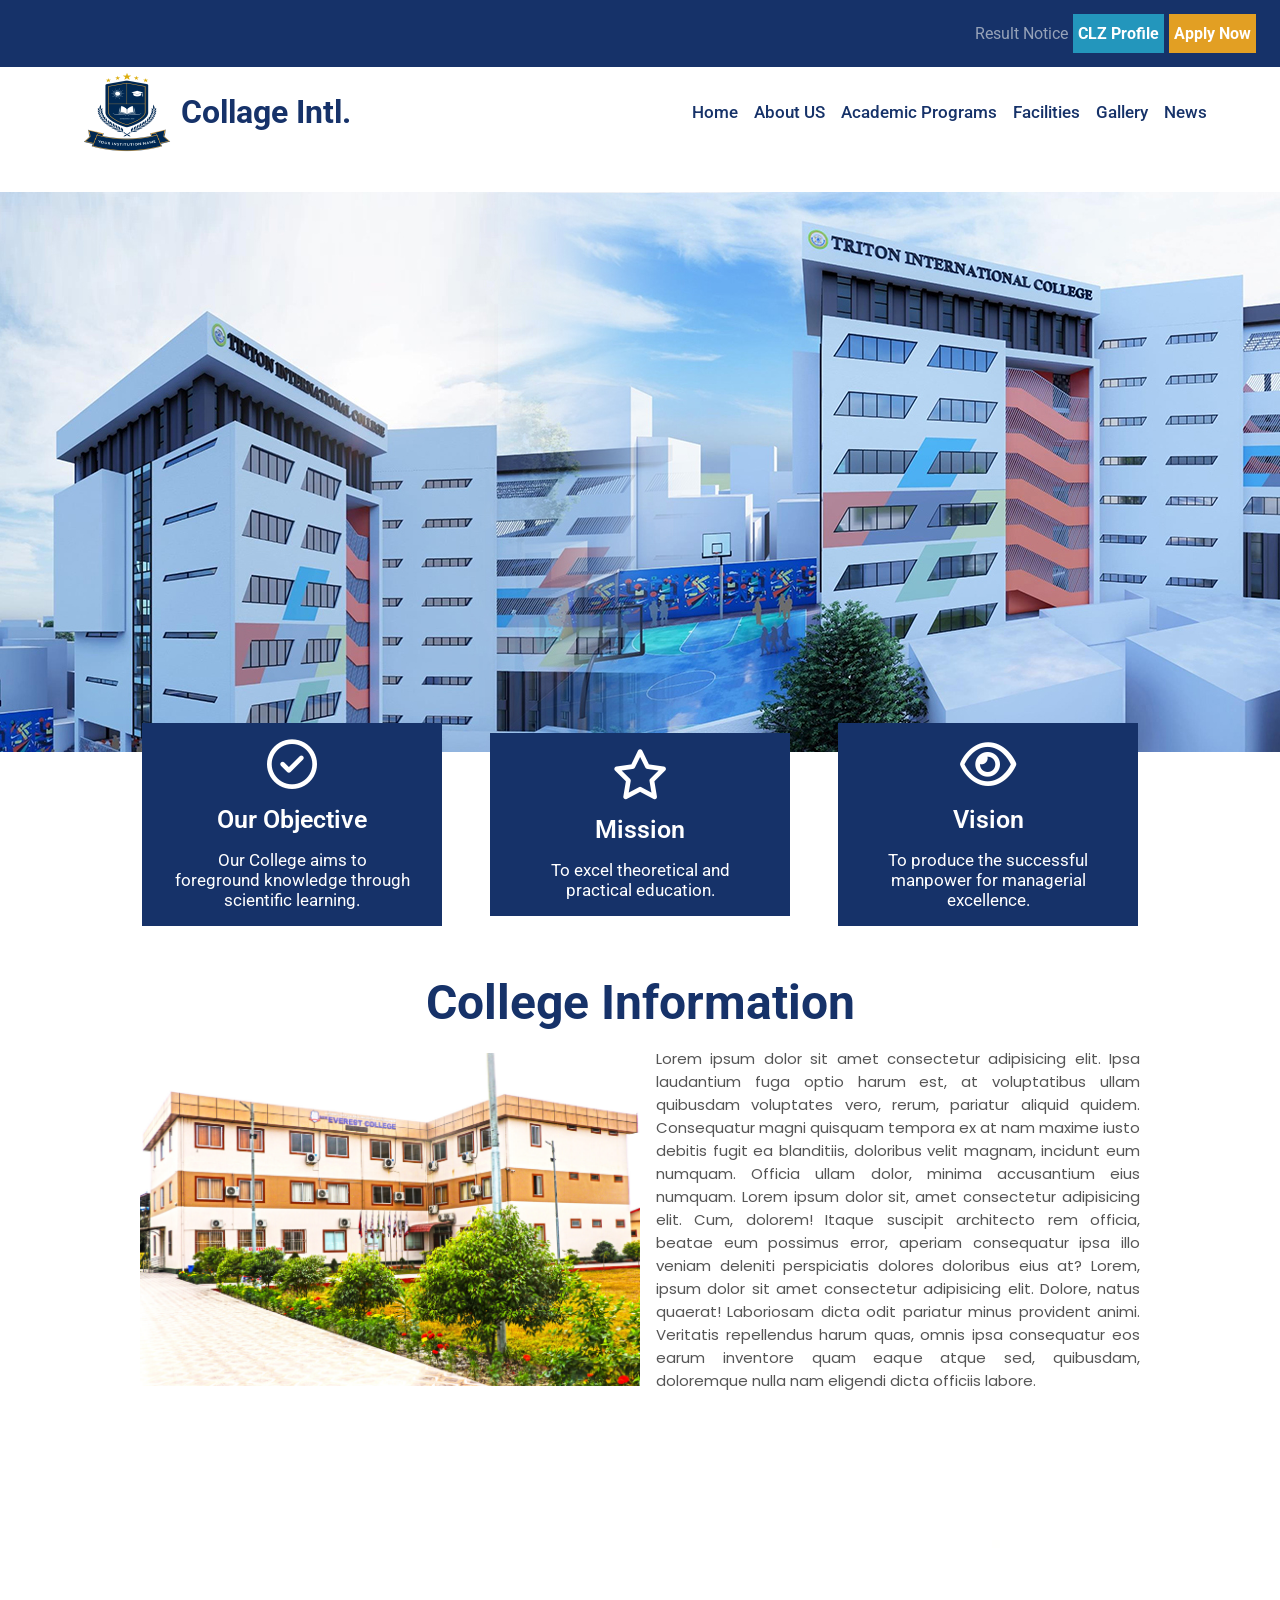
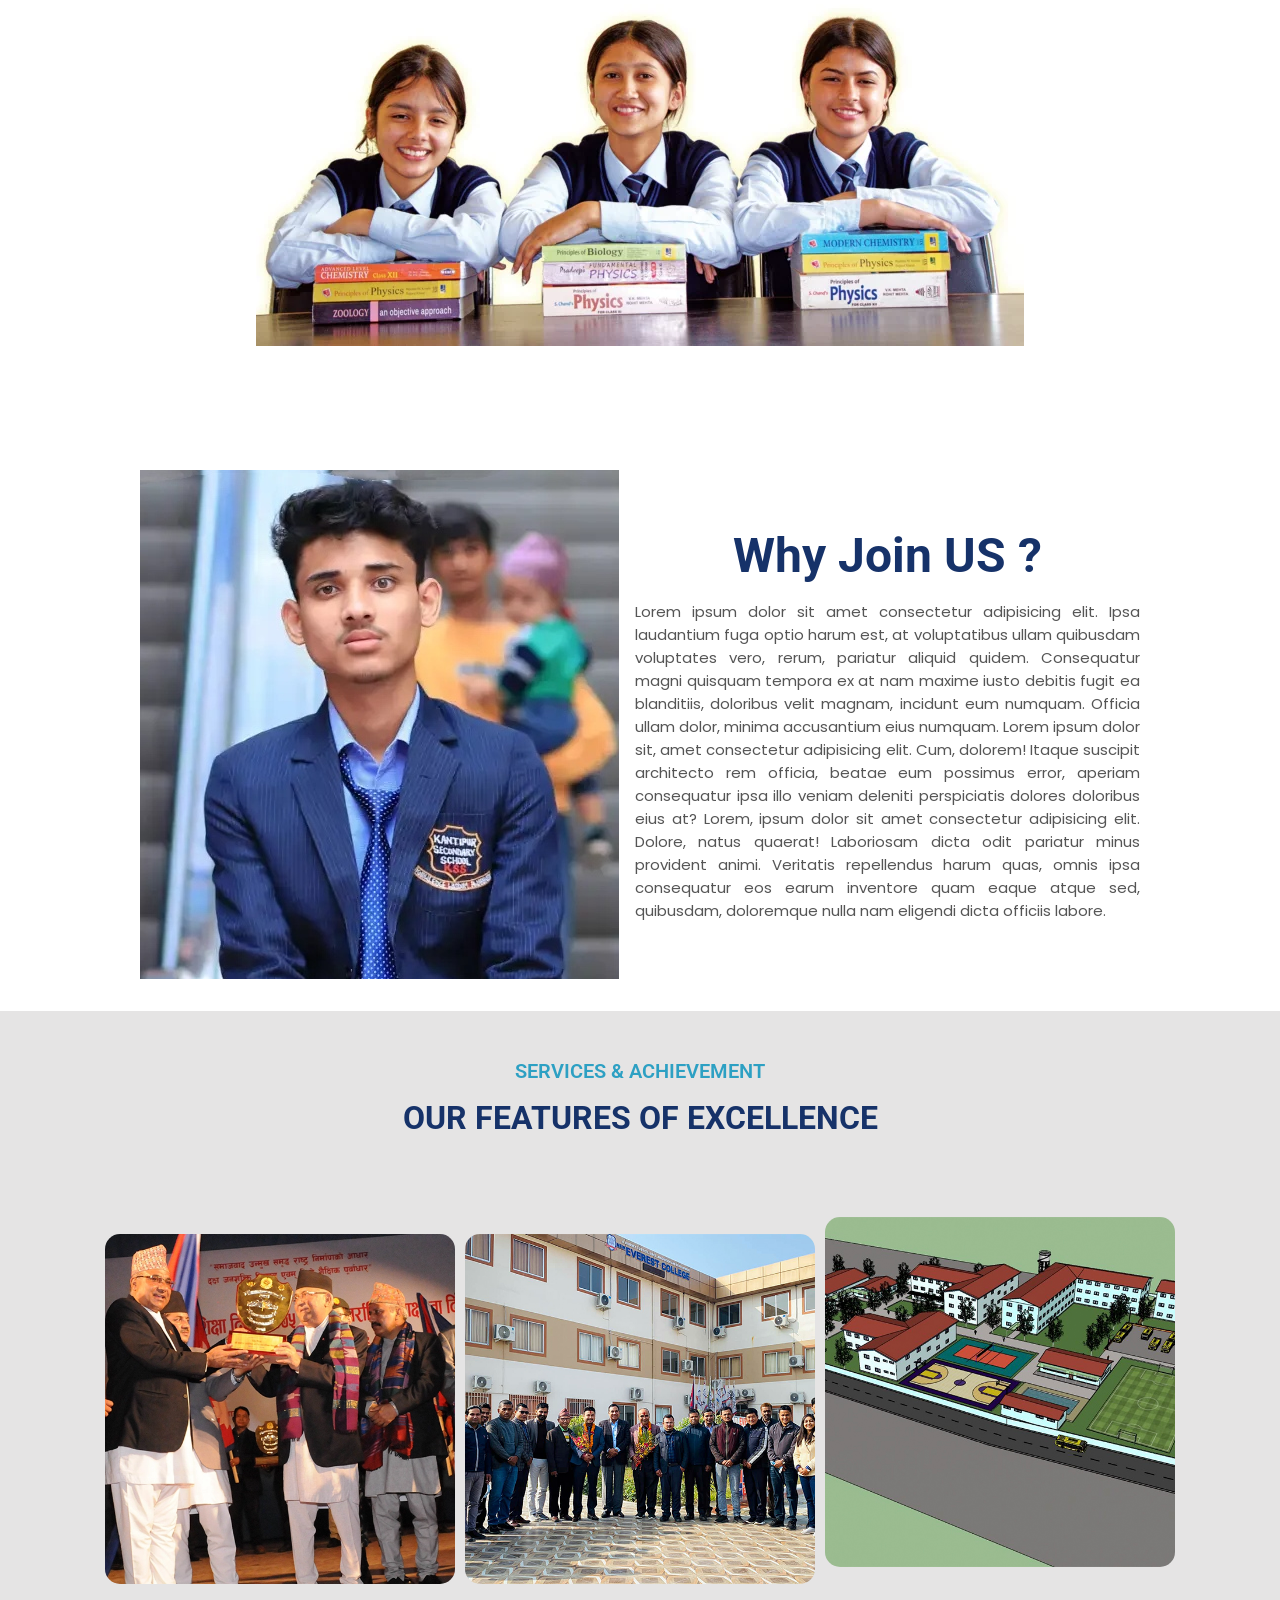
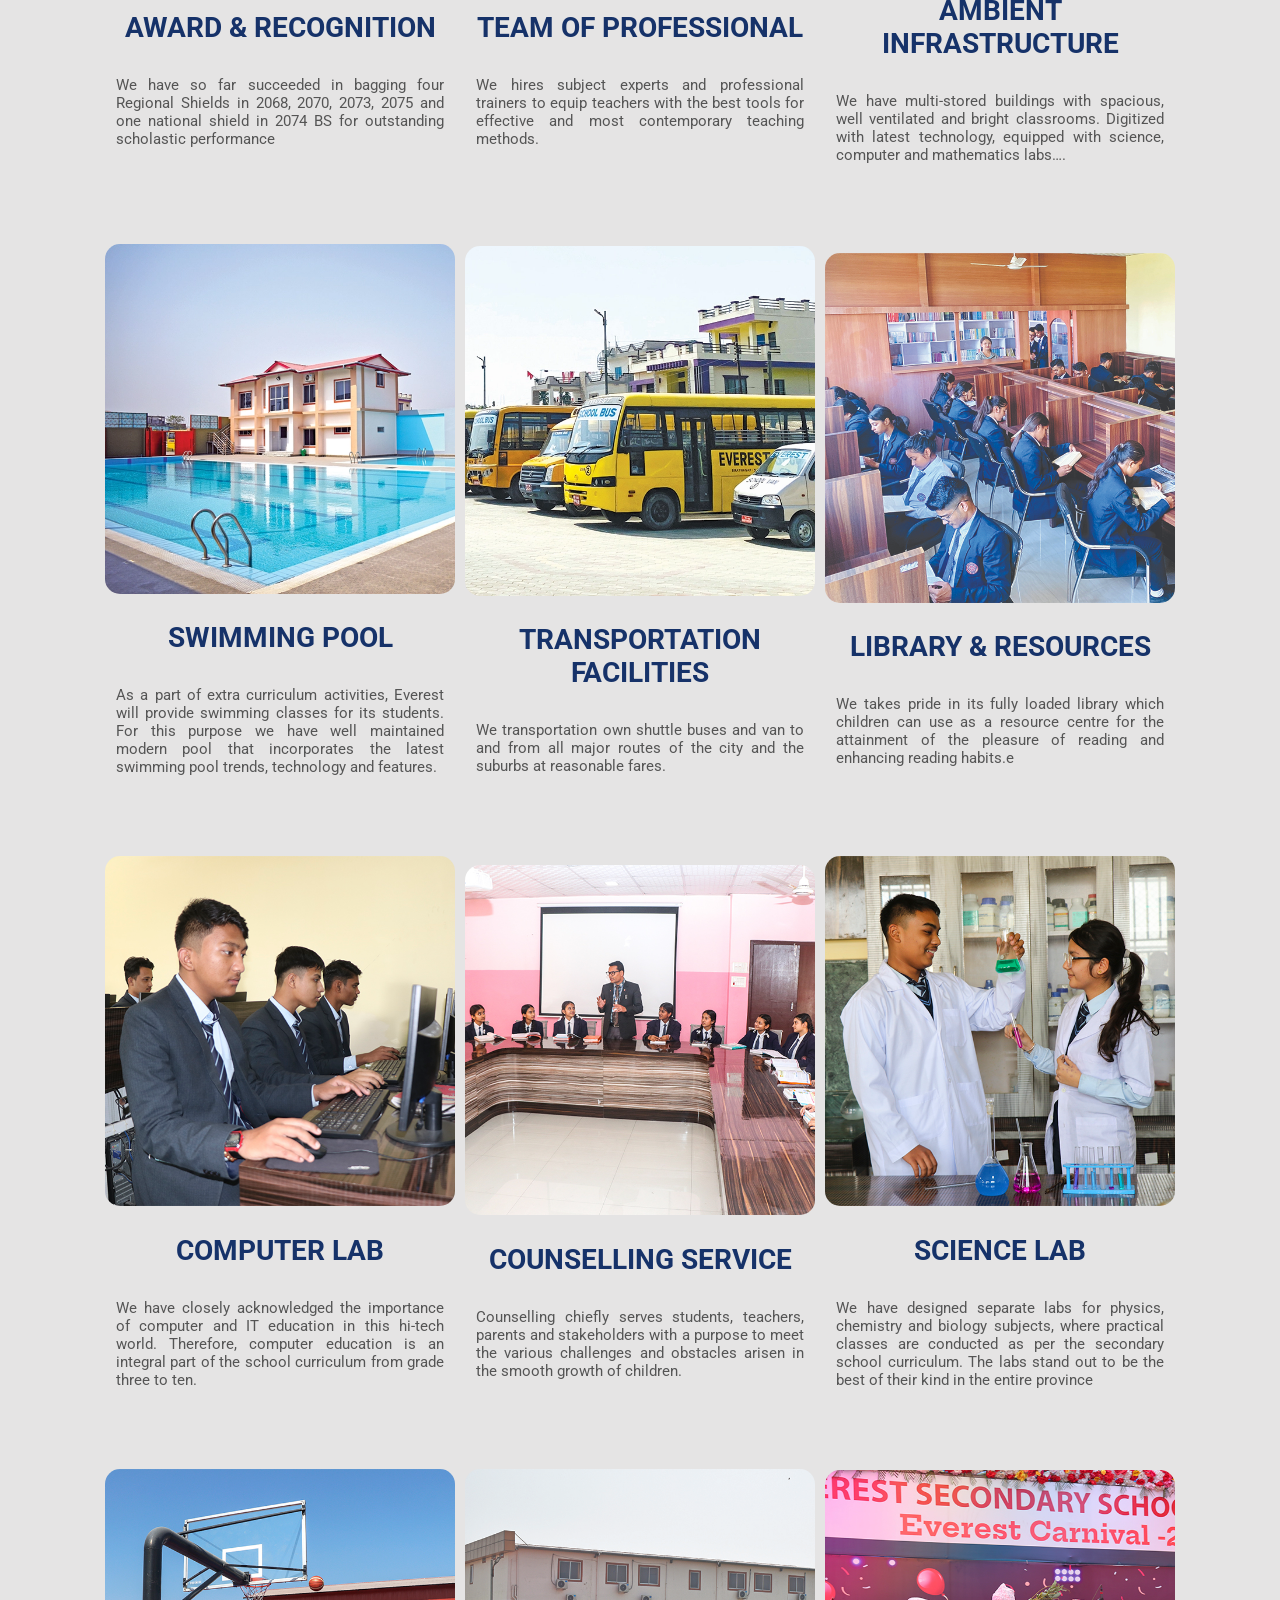
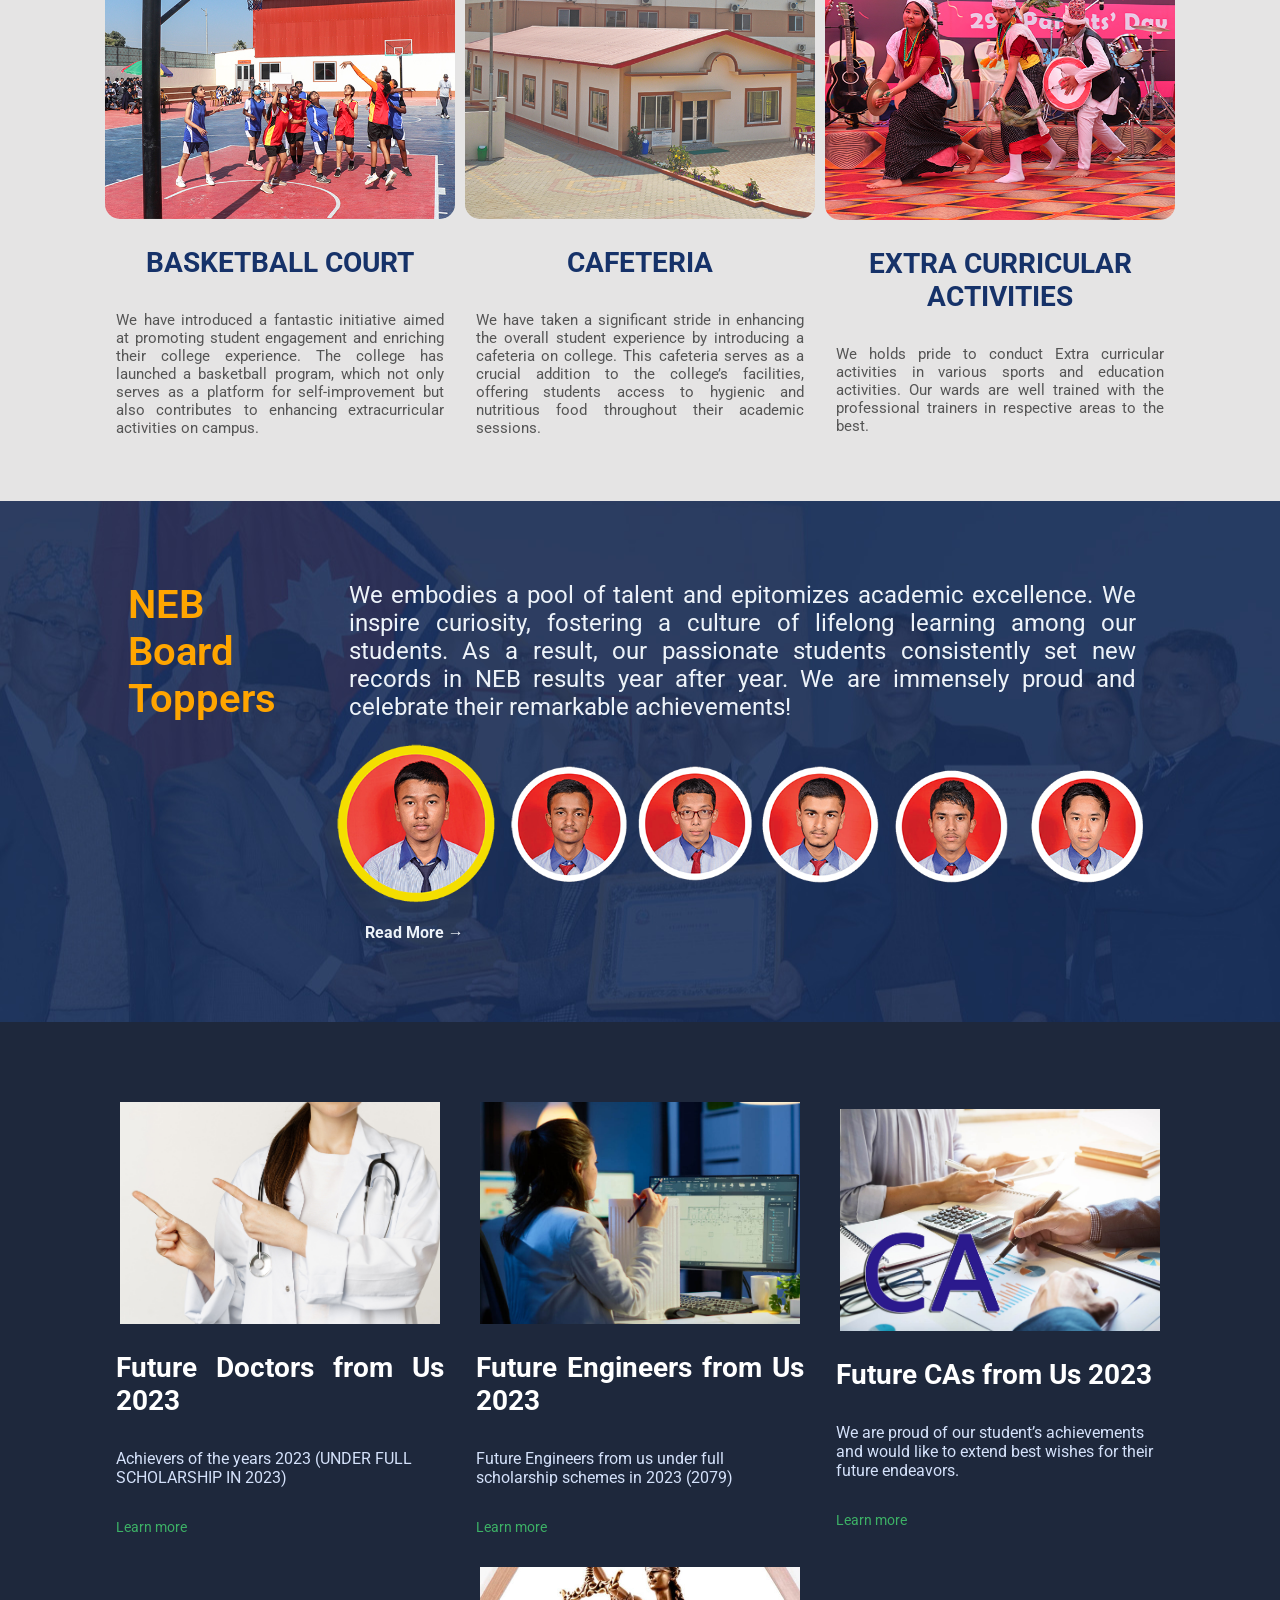
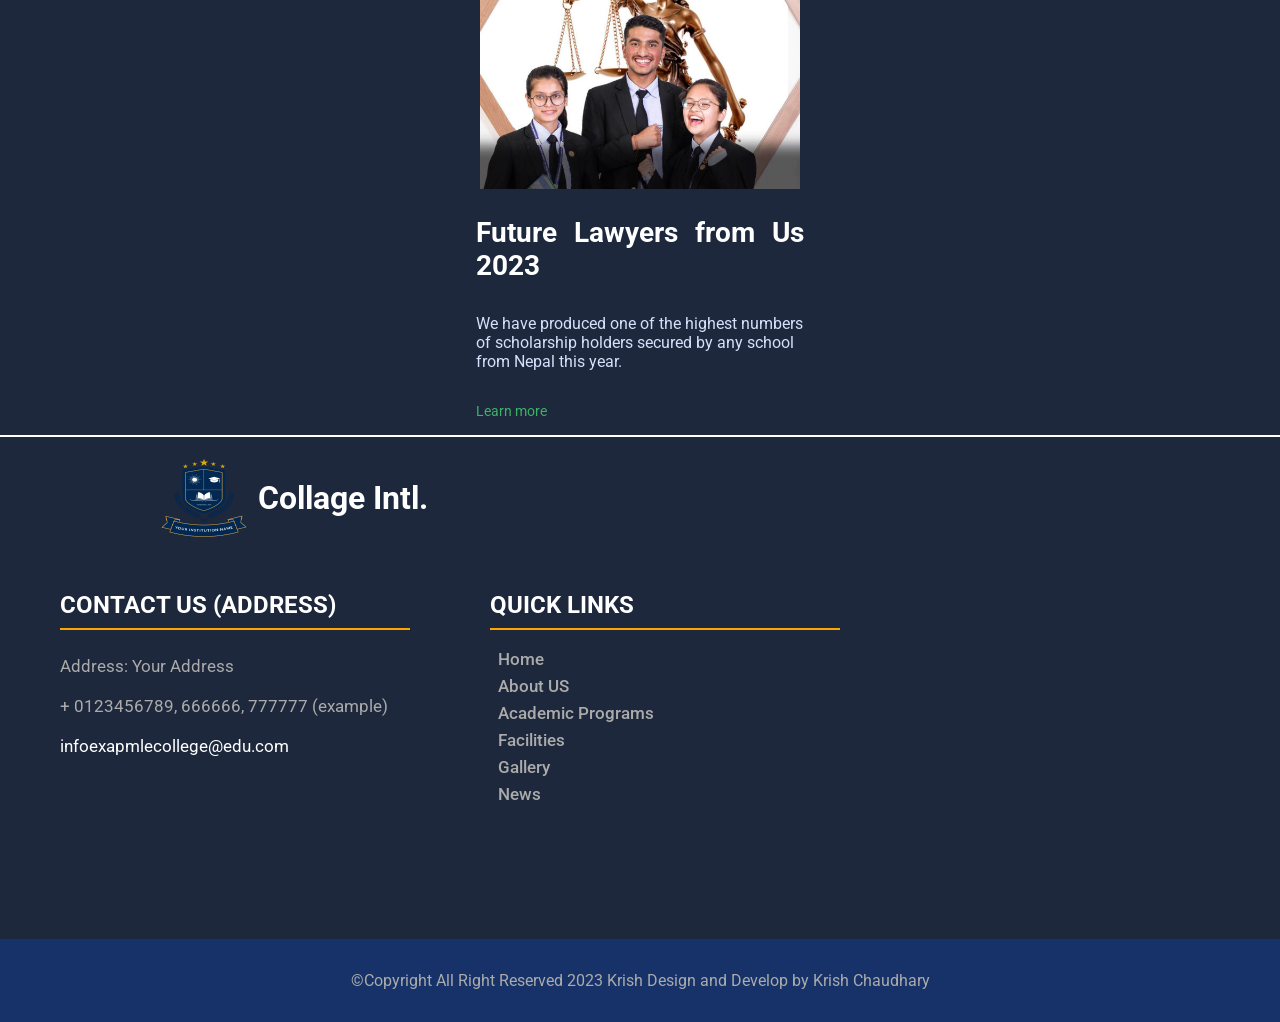
==== index.html @ af5b9ea0 "Add files via upload" ====
<!DOCTYPE html>
<html lang="en">

<head>
    <meta charset="UTF-8">
    <meta name="viewport" content="width=device-width, initial-scale=1.0">
    <title>Collage</title>
    <link rel="stylesheet" href="style.css">
    <!-- fontawesome icon link -->
    <link rel="stylesheet" href="https://cdnjs.cloudflare.com/ajax/libs/font-awesome/6.6.0/css/all.min.css">
</head>

<body>
    <!-- Nav section -->
    <div class="top" id="home">
        <span><a href="#">Result Notice</a></span>
        <div class="top-btn btn-profile"><a href="about.html">CLZ Profile</a></div>
        <div class="top-btn btn-Apply"><a href="Apply Now.html">Apply Now</a></div>
    </div>

    <div class="header">
        <div class="logo"></div>
        <span><a href="#">Collage Intl.</span></a>


        <div class="navlist">
            <ul class="navlinks">
                <li><a href="#home" class="active">Home</a></li>
                <li><a href="about.html">About US</a></li>
                <li><a href="Academic Programs.html">Academic Programs</a></li>
                <li><a href="Facilities.html">Facilities</a></li>
                <li><a href="Gallery.html">Gallery</a></li>
                <li><a href="New.html">News</a></li>
            </ul>
        </div>
        <!-- bar link -->
        <div class="bar">
            <i class="fa-solid fa-bars" id="menuBtn"></i>
        </div>

    </div>


    <!-- banner section -->
    <div class="banner">
        <div class="box"></div>

    </div>

    <!-- after banner -->
    <div class="banner-box">
        <div class="Objective">
            <i class="fa-regular fa-circle-check"></i>
            <Span>Our Objective</Span>
            <p>Our College aims to foreground knowledge through scientific learning.</p>
        </div>
        <div class="Objective Mission">
            <i class="fa-regular fa-star"></i>
            <Span>Mission</Span>
            <p>To excel theoretical and practical education.</p>
        </div>
        <div class="Objective Vision">
            <i class="fa-regular fa-eye"></i>
            <Span>Vision</Span>
            <p>To produce the successful manpower for managerial excellence.</p>
        </div>
    </div>


    <!-- clz-information -->

    <div class="clz-information">
        <Span>College Information</Span>
        <div class="div">
            <img src="Img/Everst college.jpg" alt="Everst college.jpg">
            <p>Lorem ipsum dolor sit amet consectetur adipisicing elit. Ipsa laudantium fuga optio harum est, at
                voluptatibus ullam quibusdam voluptates vero, rerum, pariatur aliquid quidem. Consequatur magni quisquam
                tempora ex at nam maxime iusto debitis fugit ea blanditiis, doloribus velit magnam, incidunt eum
                numquam. Officia ullam dolor, minima accusantium eius numquam.
                Lorem ipsum dolor sit, amet consectetur adipisicing elit. Cum, dolorem! Itaque suscipit architecto rem
                officia, beatae eum possimus error, aperiam consequatur ipsa illo veniam deleniti perspiciatis dolores
                doloribus eius at?
                Lorem, ipsum dolor sit amet consectetur adipisicing elit. Dolore, natus quaerat! Laboriosam dicta odit
                pariatur minus provident animi. Veritatis repellendus harum quas, omnis ipsa consequatur eos earum
                inventore quam eaque atque sed, quibusdam, doloremque nulla nam eligendi dicta officiis labore.</p>
        </div>
    </div>


    <!-- background img -->
    <div class="back-img">
        <div class="box"></div>
    </div>


    <div class="sepration"></div>

    <!-- Acdamic -->
    <div class="clz-information" id="Nabin">

        <div class="div">
            <img src="Img/Nabin.jpg" alt="Nabin.jpg">
            <p><Span>Why Join US ?</Span>Lorem ipsum dolor sit amet consectetur adipisicing elit. Ipsa laudantium fuga
                optio harum est, at voluptatibus ullam quibusdam voluptates vero, rerum, pariatur aliquid quidem.
                Consequatur magni quisquam tempora ex at nam maxime iusto debitis fugit ea blanditiis, doloribus velit
                magnam, incidunt eum numquam. Officia ullam dolor, minima accusantium eius numquam.
                Lorem ipsum dolor sit, amet consectetur adipisicing elit. Cum, dolorem! Itaque suscipit architecto rem
                officia, beatae eum possimus error, aperiam consequatur ipsa illo veniam deleniti perspiciatis dolores
                doloribus eius at?
                Lorem, ipsum dolor sit amet consectetur adipisicing elit. Dolore, natus quaerat! Laboriosam dicta odit
                pariatur minus provident animi. Veritatis repellendus harum quas, omnis ipsa consequatur eos earum
                inventore quam eaque atque sed, quibusdam, doloremque nulla nam eligendi dicta officiis labore.</p>
        </div>
        <div class="sepration"></div>
    </div>






    <!-- SERVICES & ACHIEVEMENT OUR FEATURES OF EXCELLENCE -->
    <div class="service">
        <h3>SERVICES & ACHIEVEMENT</h3>
        <h2>OUR FEATURES OF EXCELLENCE</h2>
        <div class="imgdiv-box">
            <div class="div-box">
                <img src="Img/everest-award.webp" alt="everest-award.webp">
                <span>AWARD & RECOGNITION</span>
                <p>We have so far succeeded in bagging four Regional Shields in 2068, 2070, 2073, 2075 and one national
                    shield in 2074 BS for outstanding scholastic performance</p>
            </div>
            <div class="div-box">
                <img src="Img/professional-team.jpg" alt="professional-team">
                <span>TEAM OF PROFESSIONAL</span>
                <p>We hires subject experts and professional trainers to equip teachers with the best tools for
                    effective and most contemporary teaching methods.</p>
            </div>
            <div class="div-box">
                <img src="Img/ambient-infrastructure.jpg" alt="ambient-infrastructure.jpg">
                <span>AMBIENT INFRASTRUCTURE</span>
                <p>We have multi-stored buildings with spacious, well ventilated and bright classrooms. Digitized with
                    latest technology, equipped with science, computer and mathematics labs….</p>
            </div>
            <div class="div-box">
                <img src="Img/everest-swimming-pool.webp" alt="everest-swimming-pool.webp">
                <span>SWIMMING POOL</span>
                <p>As a part of extra curriculum activities, Everest will provide swimming classes for its students. For
                    this purpose we have well maintained modern pool that incorporates the latest swimming pool trends,
                    technology and features.</p>
            </div>
            <div class="div-box">
                <img src="Img/everest-school-transportation.webp" alt="everest-school-transportation.webp">
                <span>TRANSPORTATION FACILITIES</span>
                <p>We transportation own shuttle buses and van to and from all major routes of the city and the suburbs
                    at reasonable fares. </p>
            </div>
            <div class="div-box">
                <img src="Img/library-team.jpg" alt="library-team.jpg">
                <span>LIBRARY & RESOURCES</span>
                <p>We takes pride in its fully loaded library which children can use as a resource centre for the
                    attainment of the pleasure of reading and enhancing reading habits.e</p>
            </div>
            <div class="div-box">
                <img src="Img/computer-lab.jpg" alt="computer-lab.jpg">
                <span>COMPUTER LAB</span>
                <p>We have closely acknowledged the importance of computer and IT education in this hi-tech world.
                    Therefore, computer education is an integral part of the school curriculum from grade three to ten.
                </p>
            </div>
            <div class="div-box">
                <img src="Img/counseling-2.jpg" alt="COUNSELLING SERVICE">
                <span>COUNSELLING SERVICE</span>
                <p>Counselling chiefly serves students, teachers, parents and stakeholders with a purpose to meet the
                    various challenges and obstacles arisen in the smooth growth of children. </p>
            </div>
            <div class="div-box">
                <img src="Img/science-lab.jpg" alt="SCIENCE LAB">
                <span>SCIENCE LAB</span>
                <p>We have designed separate labs for physics, chemistry and biology subjects, where practical classes
                    are conducted as per the secondary school curriculum. The labs stand out to be the best of their
                    kind in the entire province</p>
            </div>
            <div class="div-box">
                <img src="Img/basketball-court.jpg" alt="BASKETBALL COURT">
                <span>BASKETBALL COURT</span>
                <p>We have introduced a fantastic initiative aimed at promoting student engagement and enriching their
                    college experience. The college has launched a basketball program, which not only serves as a
                    platform for self-improvement but also contributes to enhancing extracurricular activities on
                    campus.</p>
            </div>
            <div class="div-box">
                <img src="Img/cafeteria.jpg" alt="CAFETERIA">
                <span>CAFETERIA</span>
                <p>We have taken a significant stride in enhancing the overall student experience by introducing a
                    cafeteria on college. This cafeteria serves as a crucial addition to the college’s facilities,
                    offering students access to hygienic and nutritious food throughout their academic sessions.</p>
            </div>
            <div class="div-box">
                <img src="Img/extra-curricular-activities.jpg" alt="extra-curricular-activities.jpg">
                <span>EXTRA CURRICULAR ACTIVITIES</span>
                <p>We holds pride to conduct Extra curricular activities in various sports and education activities. Our
                    wards are well trained with the professional trainers in respective areas to the best.</p>
            </div>
        </div>
    </div>

    <!-- NEB Board Toppers -->
    <div class="toppers">
        <div class="board">
            <div class="NEB"><span>NEB Board Toppers</span>
                <div class="comment">
                    <p>We embodies a pool of talent and epitomizes academic excellence. We inspire curiosity, fostering
                        a culture of lifelong learning among our students. As a result, our passionate students
                        consistently set new records in NEB results year after year. We are immensely proud and
                        celebrate their remarkable achievements!</p>
                    <img src="Img/result-kmc.png" alt="result-kmc.png">
                    <a href="#">Read More &rightarrow;<!-- Right arrow --></a>
                </div>
            </div>
        </div>
    </div>

    <!-- future of students -->
    <div class="future">
        <div class="img-box">
            <div class="future-div-box">
                <img src="Img/future-doctor-kmc.jpg" alt="future-doctor-kmc.jpg">
                <span>Future Doctors from Us 2023</span>
                <p>Achievers of the years 2023 (UNDER FULL SCHOLARSHIP IN 2023)</p>
                <a href="#">Learn more</a>
            </div>
            <div class="future-div-box">
                <img src="Img/engineer-kmc.jpg" alt="engineer-kmc.jpg">
                <span>Future Engineers from Us 2023</span>
                <p>Future Engineers from us under full scholarship schemes in 2023 (2079)</p>
                <a href="#">Learn more</a>
            </div>
            <div class="future-div-box">
                <img src="Img/ca-future.jpg" alt="ca-future.jpg">
                <span>Future CAs from Us 2023</span>
                <p>We are proud of our student’s achievements and would like to extend best wishes for their future
                    endeavors.</p>
                <a href="#">Learn more</a>
            </div>
            <div class="future-div-box">
                <img src="Img/future-lawyer.jpg" alt="future-lawyer.jpgfuture-doctor-kmc.jpg">
                <span>Future Lawyers from Us 2023</span>
                <p>We have produced one of the highest numbers of scholarship holders secured by any school from Nepal
                    this year.</p>
                <a href="#">Learn more</a>
            </div>
        </div>
    </div>




    <footer>
        <div class="header" id="head">
            <div class="logo"></div>
            <span><a href="#">Collage Intl.</span></a>
        </div>

        <div class="foot-div">
            <!-- address  -->
            <div class="cont">
                <h2>Contact us (Address)</h2>
                <p>Address: Your Address</p>
                <p>+ 0123456789, 666666, 777777 (example)</p>
                <p><span>infoexapmlecollege@edu.com</span></p>

            </div>
            <!-- quick links -->
            <div class="cont">
                <h2>quick links</h2>
                <ul class="quicklinks">
                    <li><a href="index.html" class="active">Home</a></li>
                    <li><a href="about.html">About US</a></li>
                    <li><a href="Academic Programs.html">Academic Programs</a></li>
                    <li><a href="Facilities.html">Facilities</a></li>
                    <li><a href="Gallery.html">Gallery</a></li>
                    <li><a href="New.html">News</a></li>
                </ul>
            </div>

            <iframe
                src="https://www.google.com/maps/embed?pb=!1m18!1m12!1m3!1d109846.19200859284!2d87.18940548858173!3d26.44818882100637!2m3!1f0!2f0!3f0!3m2!1i1024!2i768!4f13.1!3m3!1m2!1s0x39ef744704331cc5%3A0x6d9a85e45c54b3fc!2sBiratnagar%2056613!5e1!3m2!1sen!2snp!4v1732520969714!5m2!1sen!2snp"
                width="400" height="300" style="border:0;" allowfullscreen="" loading="lazy"
                referrerpolicy="no-referrer-when-downgrade"></iframe>
        </div>

        <div class="CopyRight">
            <P>&copy;Copyright All Right Reserved 2023 Krish Design and Develop by Krish Chaudhary</P>
        </div>
    </footer>





    <!-- javascript link -->
    <script src="script.js"></script>

</body>

</html>
---- style.css ----
/* Roboto */
@import url('https://fonts.googleapis.com/css2?family=Poppins:ital,wght@0,100;0,200;0,300;0,400;0,500;0,600;0,700;0,800;0,900;1,100;1,200;1,300;1,400;1,500;1,600;1,700;1,800;1,900&family=Roboto:ital,wght@0,100;0,300;0,400;0,500;0,700;0,900;1,100;1,300;1,400;1,500;1,700;1,900&display=swap');
/* poppins */
@import url('https://fonts.googleapis.com/css2?family=Poppins:ital,wght@0,100;0,200;0,300;0,400;0,500;0,600;0,700;0,800;0,900;1,100;1,200;1,300;1,400;1,500;1,600;1,700;1,800;1,900&display=swap');

@media (prefers-reduced-motion: no-preference) {
    * {
        scroll-behavior: smooth;
    }
}

:root {
    --bg-color: rgba(212, 210, 210, 0.938);
    --white-color: #fff;
    --orange-color: orange;
    --title-color: rgb(63, 58, 58);
    --black-color: black;
    --nav-color: #163269;
    --service-color: rgba(228, 227, 227, 0.962);
    --future-color: #d4e1fa;
    --future-bg-color: rgb(30, 40, 60);
}

* {
    margin: 0;
    padding: 0;
    box-sizing: border-box;
    outline: none;
    text-decoration: none;
    list-style: none;
    font-family: "Roboto", 'poppins', sans-serif;
    scroll-behavior: smooth;
}

body {
    width: 100%;
    margin: 0;
}

/* nav section */
.top {
    width: 100%;
    background: var(--nav-color);
    padding: 1.5rem;
    display: flex;
    justify-content: end;
    align-items: left;
    gap: 5px;
}

.top span a {
    color: #96a2b8;
}

.top span a:hover {
    color: var(--white-color);
}


.top-btn a {
    color: var(--white-color);
    padding: 10px 5px;
    font-weight: bold;
    z-index: 10;
}

.btn-profile a {
    background: rgba(36, 156, 193, 0.953);
}

.btn-Apply a {
    background: rgb(226, 159, 35);
}

/* header */

.header {
    display: flex;
    justify-content: center;
    align-items: center;
    padding-bottom: 0;
    z-index: 10;
    cursor: pointer;
}

.header .logo {
    background: url(Img/clz-logo-header.png);
    background-position: center;
    background-size: 100% 100%;
    width: 12vh;
    height: 10vh;
}

.header span {
    color: var(--nav-color);
    font-size: 2rem;
    font-weight: bolder;
    flex-grow: 0.7;
}

.header span a {
    color: var(--nav-color);
}



.header .navlist .navlinks {
    display: flex;
    justify-content: center;
    align-items: center;
    gap: 1rem;
}

.header .navlist .navlinks a {
    font-size: 17px;
    font-weight: 500;
    color: var(--nav-color);
    line-height: 27px;
}

.header .navlist .navlinks a:hover {
    color: var(--orange-color);
}

#menuBtn {
    color: var(--nav-color);
    font-size: 2rem;
}



/* banner section */

.banner {
    background: url(Img/clzbanner.jpg);
    background-position: center;
    background-repeat: no-repeat;
    padding-top: 0;
    height: 70vh;
    z-index: -1;
    overflow: hidden;
}

.banner .box {
    height: 70vh;
    top: 0;
    display: flex;
}

/* after banner */
.banner-box {
    margin-top: -4rem;
    display: flex;
    justify-content: center;
    align-items: center;
    gap: 3rem;
    cursor: pointer;
}


.banner-box .Objective {
    width: 300px;
    max-width: 100%;
    background-color: var(--nav-color);
    display: flex;
    flex-direction: column;
    text-align: center;
    padding: 1rem 2rem;
    z-index: 3;
    color: var(--white-color);
}


.banner-box .Objective:hover {
    background: rgba(163, 11, 11, 0.882);
    color: var(--white-color);
    z-index: 10;
}

.banner-box .Objective i {
    font-size: 50px;
    font-weight: 400;
}

.banner-box .Objective span {
    font-size: 25px;
    font-weight: 600;
    padding: 1rem;
}

.banner-box .Objective p {
    font-size: 17px;
    font-weight: 400;
}


/* clz-information*/

.clz-information {
    display: flex;
    flex-direction: column;
    align-items: center;
    padding-top: 3rem;
}

.clz-information span {
    font-size: 3rem;
    color: var(--nav-color);
    font-weight: bolder;
    text-transform: capitalize;
    display: flex;
    justify-content: center;
    align-items: center;
    padding-bottom: 1rem;
}

.clz-information .div {
    display: flex;
    justify-content: center;
    align-items: center;
    width: 1000px;
}

.clz-information img {
    width: 500px;
    transition: transform 0.2s ease;
    cursor: pointer;
}

.clz-information img:hover {
    transform: scale(0.9);
}


.clz-information p {
    max-width: 100%;
    padding-left: 1rem;
    text-align: justify;
    color: #555555;
    font-size: 15px;
    font-weight: 400;
    font-family: 'poppins', "Roboto", sans-serif;
    transition: 1s ease-in;
}

.sepration {
    margin: 2rem 0.3rem 0;
    width: 100%;
    border: 2px solid var(--nav-color);
}

.back-img {
    background: url(Img/EVEREST-COLLEGE-STUDENT.webp);
    background-position: center;
    background-repeat: no-repeat;
    padding-top: 0;
    height: 70vh;
    z-index: -1;
    overflow: hidden;
}


/* Acdamic for 103 */


/* .Acdamic{
    padding-top: 5rem;
    align-items: center;
    text-align: center;
}

.Acdamic .span{
    color: var(--orange-color);
    font-size: 3rem;
    font-weight: bolder;
}

 .box-Acdamic{
    padding: 2rem 10rem 0;
    display: flex;
    justify-content: center;
    align-items: center;
}

.box-Acdamic img{
    width: 50vh;
    height: 40hv;
} */


/* SERVICES & ACHIEVEMENT OUR FEATURES OF EXCELLENCE 
                service from line 122  */
.service {
    display: flex;
    flex-direction: column;
    align-items: center;
    margin-top: 2rem;
    padding-top: 3rem;
    overflow: hidden;
    background: var(--service-color);
}

.service h3 {
    font-size: 20px;
    font-weight: 600;
    color: rgba(36, 156, 193, 0.953);
    padding-bottom: 1rem;
}

.service h2 {
    font-size: 32px;
    font-weight: bolder;
    color: var(--nav-color);
    text-align: center;
    padding-bottom: 4rem;
}

.service .imgdiv-box {
    display: flex;
    justify-content: center;
    align-items: center;
    flex-wrap: wrap;
    width: 90%;
    /* Adjust the width as needed */
    margin: 0 auto;
    /* This centers the element */

}

.service .imgdiv-box .div-box {
    width: 360px;
    display: flex;
    flex-direction: column;
    align-items: center;
    padding: 1rem;
    gap: 1rem;
}

.service .imgdiv-box .div-box img {
    width: 350px;
    border-radius: 15px;
    transition: transform 0.2s ease;
    cursor: pointer;
}

.service .imgdiv-box .div-box img:hover {
    transform: scale(0.9);
}

.service .imgdiv-box .div-box span {
    color: var(--nav-color);
    font-size: 28px;
    text-align: center;
    font-weight: bolder;
    padding-top: 0.7rem;
}

.service .imgdiv-box .div-box p {
    color: #555555;
    font-size: 15px;
    font-weight: 400;
    padding-top: 1rem;
    text-align: justify;
    padding-bottom: 3rem;
}

/* NEB Board Toppers from 190 lines */
.toppers {
    width: 100%;
    background: url(Img/NEBBoardToppers.jpg);
    background-position: center;
    background-repeat: no-repeat;
    display: flex;
}

.toppers .board {
    width: 80%;
    margin: 4rem auto;
    display: flex;
    justify-content: center;
    align-items: center;
    gap: 5rem;
}

.toppers .board .NEB {
    color: var(--orange-color);
    display: flex;
    margin: 0 auto;
    gap: 3rem;
}

.toppers .board .NEB span {
    font-size: 40px;
    font-weight: 600;
    margin: 1rem auto 0;
}

.toppers .board .comment {
    max-width: 80%;
    margin: 0 auto;
    display: flex;
    flex-direction: column;
    color: #edf3f9;
}

.toppers .board .comment p {
    font-size: 24px;
    font-weight: 400;
    text-align: justify;
    padding: 1rem;
}

.toppers .board .comment img {
    width: 100%;
}

.toppers .board .comment a {
    color: #edf3f9;
    font-size: 16px;
    font-weight: 700;
    padding: 1rem 2rem;
}

.toppers .board .comment a:hover {
    color: #3db166;
}

/* future of student from 202 lines  */
.future {
    display: flex;
    flex-direction: column;
    align-items: center;
    overflow: hidden;
    background: var(--future-bg-color);
    padding-top: 4rem;
}

.future .img-box {
    display: flex;
    justify-content: center;
    align-items: center;
    flex-wrap: wrap;
}

.future .img-box .future-div-box {
    width: 360px;
    display: flex;
    flex-direction: column;
    padding: 1rem;
    gap: 1rem;
}

.future .img-box .future-div-box img {
    width: 320px;
    margin: 0 auto;
    transition: transform 0.2s ease;
    cursor: pointer;
}

.future .img-box .future-div-box img:hover {
    transform: scale(0.9);
}

.future .img-box .future-div-box span {
    color: var(--white-color);
    font-size: 28px;
    text-align: justify;
    font-weight: bolder;
    padding-top: 0.7rem;
}

.future .img-box .future-div-box p {
    color: var(--future-color);
    font-size: 16px;
    font-weight: 400;
    padding: 1rem 0;
}

.future .img-box .future-div-box a {
    color: #3db166;
    font-size: 14px;
    font-weight: 400;
}

.future .img-box .future-div-box a:hover {
    color: var(--white-color);
}





footer {
    margin-top: 2px;
    background-color: var(--future-bg-color);
}

/* footer clz logo and name from 247 */
footer #head {
    padding: 1rem 0 3rem;
}

footer #head span a {
    color: var(--white-color);
}

/* from 252 */

footer .foot-div {
    margin: 0 auto;
    display: flex;
    justify-content: center;
    gap: 5rem;
    padding-bottom: 3rem;
    flex-wrap: wrap;
}

/* address 253 */
footer .foot-div .cont {
    width: 350px;
    display: flex;
    flex-direction: column;
}

footer .foot-div .cont h2 {
    color: var(--white-color);
    text-transform: uppercase;
    font-size: 18;
    font-weight: bolder;
    border-bottom: 2px solid var(--orange-color);
    padding-bottom: 9px;
    margin-bottom: 1rem
}

footer .foot-div .cont p {
    color: #ababab;
    font-size: 17px;
    font-size: 500;
    padding: 10px 0;
}

footer .foot-div .cont p span {
    color: var(--white-color);
}

footer .foot-div iframe {
    width: 300px;
    border-radius: 15px;
}

/* quick links 260 */
footer .foot-div .cont .quicklinks {
    display: flex;
    flex-direction: column;
}

footer .foot-div .cont .quicklinks a {
    color: #ababab;
    font-size: 17px;
    font-weight: 500;
    gap: 1rem;
    padding: 1rem 0;
    line-height: 27px;
    padding: 0.5rem;
    text-align: center;
    transition: color 0.3s ease;
}


footer .foot-div .cont .quicklinks a:hover {
    color: var(--orange-color);
}




footer .CopyRight {
    padding: 2rem 0;
    background: #163269;
    color: #ababab;
}

footer .CopyRight p {
    width: 100%;
    margin: 0 auto;
    display: flex;
    justify-content: center;
    text-align: center;
}







/* media Query */

/* min for navbar three line only */
@media (min-width: 837px) {
    .navlist {
        display: flex;
        /* Keep the navbar links visible on larger screens */
        position: static;
        margin-top: 0;
    }

    #menuBtn {
        display: none;
        /* Hide the menu button on large screens */
    }

    .sepration {
        display: none;
    }
}



@media (max-width: 1176px) {
    .clz-information .div {
        width: 986px;
    }

}

@media (max-width: 986px) {

    .banner-box {
        gap: 1rem;
    }

    .clz-information .div {
        width: 800px;
    }

    .clz-information .div p {
        font-size: 11px;
    }

}


@media (max-width: 836px) {
    .header .navlist {
        display: none;
        /* Hide the navbar links by default on mobile */
    }

    #menuBtn {
        display: none;
        /* Initially hidden on large screens */
        font-size: 2rem;
        color: var(--nav-color);
        cursor: pointer;
        display: block;
        /* Show the menu button */
    }

    /* When the menu is visible, show the links below the navbar */
    .header .navlist .navlinks {
        display: flex;
        position: absolute;
        flex-direction: column;
        gap: 1rem;
        right: 0;
        top: 8rem;
        background: var(--white-color);
        padding: 0;
    }

    .header .navlist .navlinks a {
        font-size: 17px;
        font-weight: 500;
        color: var(--nav-color);
        line-height: 27px;
        padding: 0.5rem;
        text-align: center;
        transition: color 0.3s ease;
    }

    .header .navlist .navlinks a:hover {
        color: var(--orange-color);
        /* Optional: color on hover */
    }

    .banner {
        height: 70vh;
    }

    .banner-box {
        display: none;
    }

    .clz-information span {
        font-size: 2rem;
        align-items: flex-start;
    }

    #Nabin {
        background: rgba(248, 245, 245, 0.902);
    }

    .clz-information .div {
        width: 700px;
    }


    .clz-information .div img {
        width: 400px;
    }

    .service {
        margin-top: 0rem;
    }


}

@media (max-width: 736px) {
    .banner-box {
        gap: 1.5rem;
    }

    .clz-information .div p {
        width: 400px;
    }

    .clz-information .div {
        width: 400px;
        flex-wrap: wrap;
    }
}

@media (max-width: 636px) {
    .clz-information p {
        padding: 0 1rem;
    }

    .banner-box {
        display: none;
    }


    .clz-information img {
        padding: 3px 2rem;
        width: 350px;

    }

    .clz-information .div p {
        width: 400px;
        padding: 3px 2rem;
    }

    .toppers .board .NEB {
        margin: 0 auto;
        align-items: center;
        flex-direction: column;
    }

    .toppers .board .comment {
        max-width: 100%;
    }


}
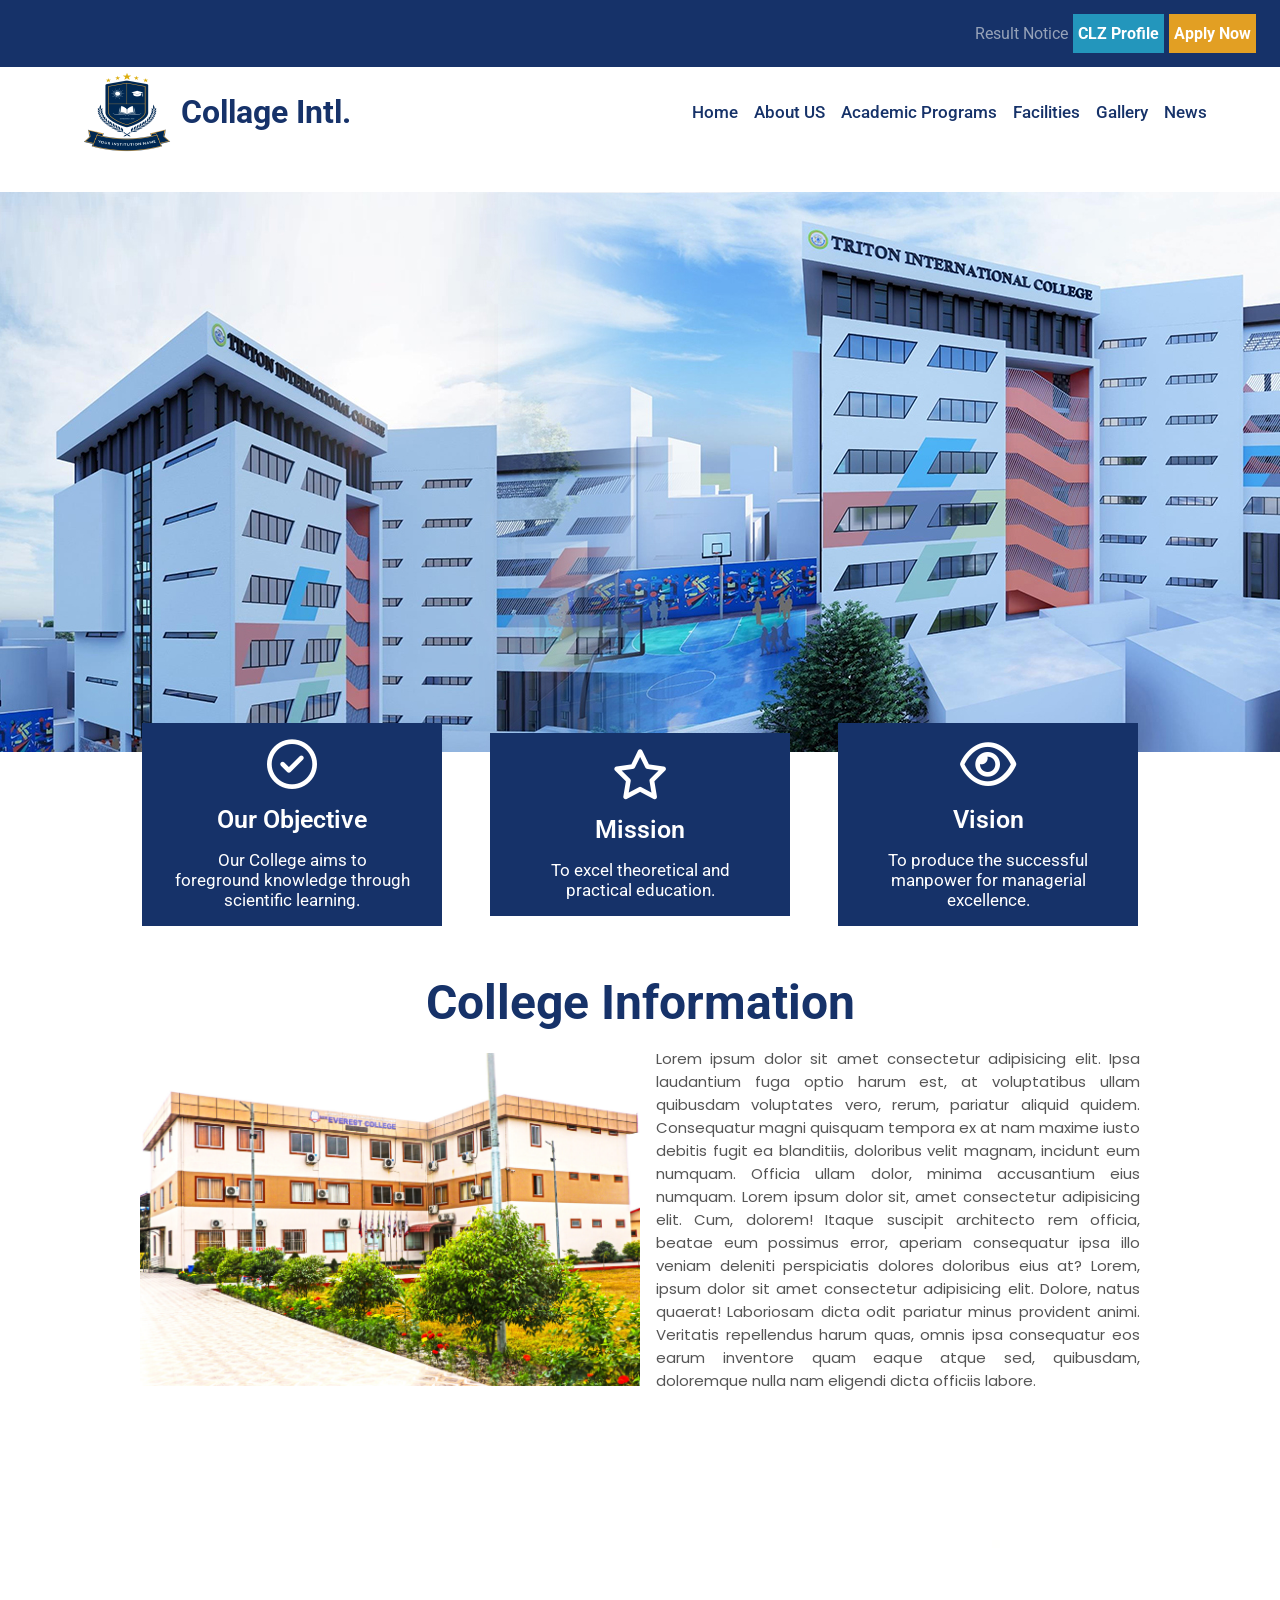
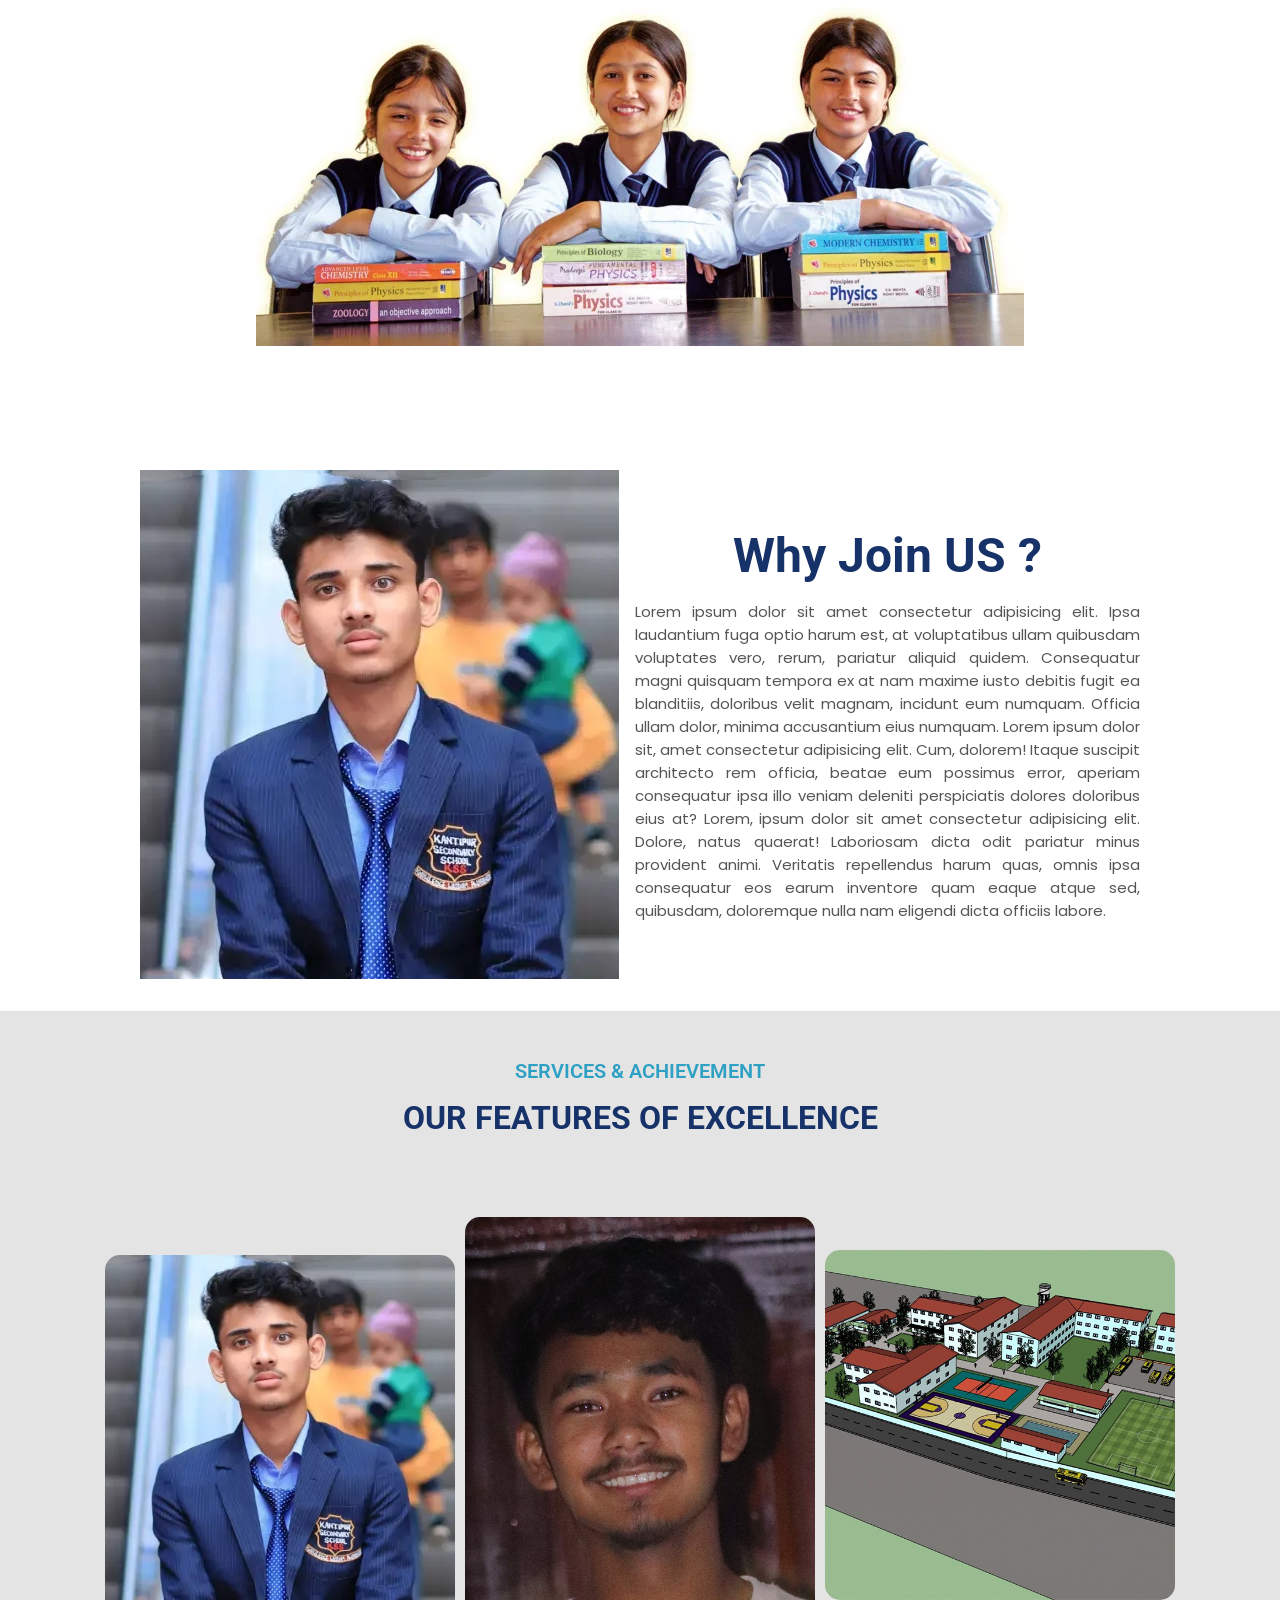
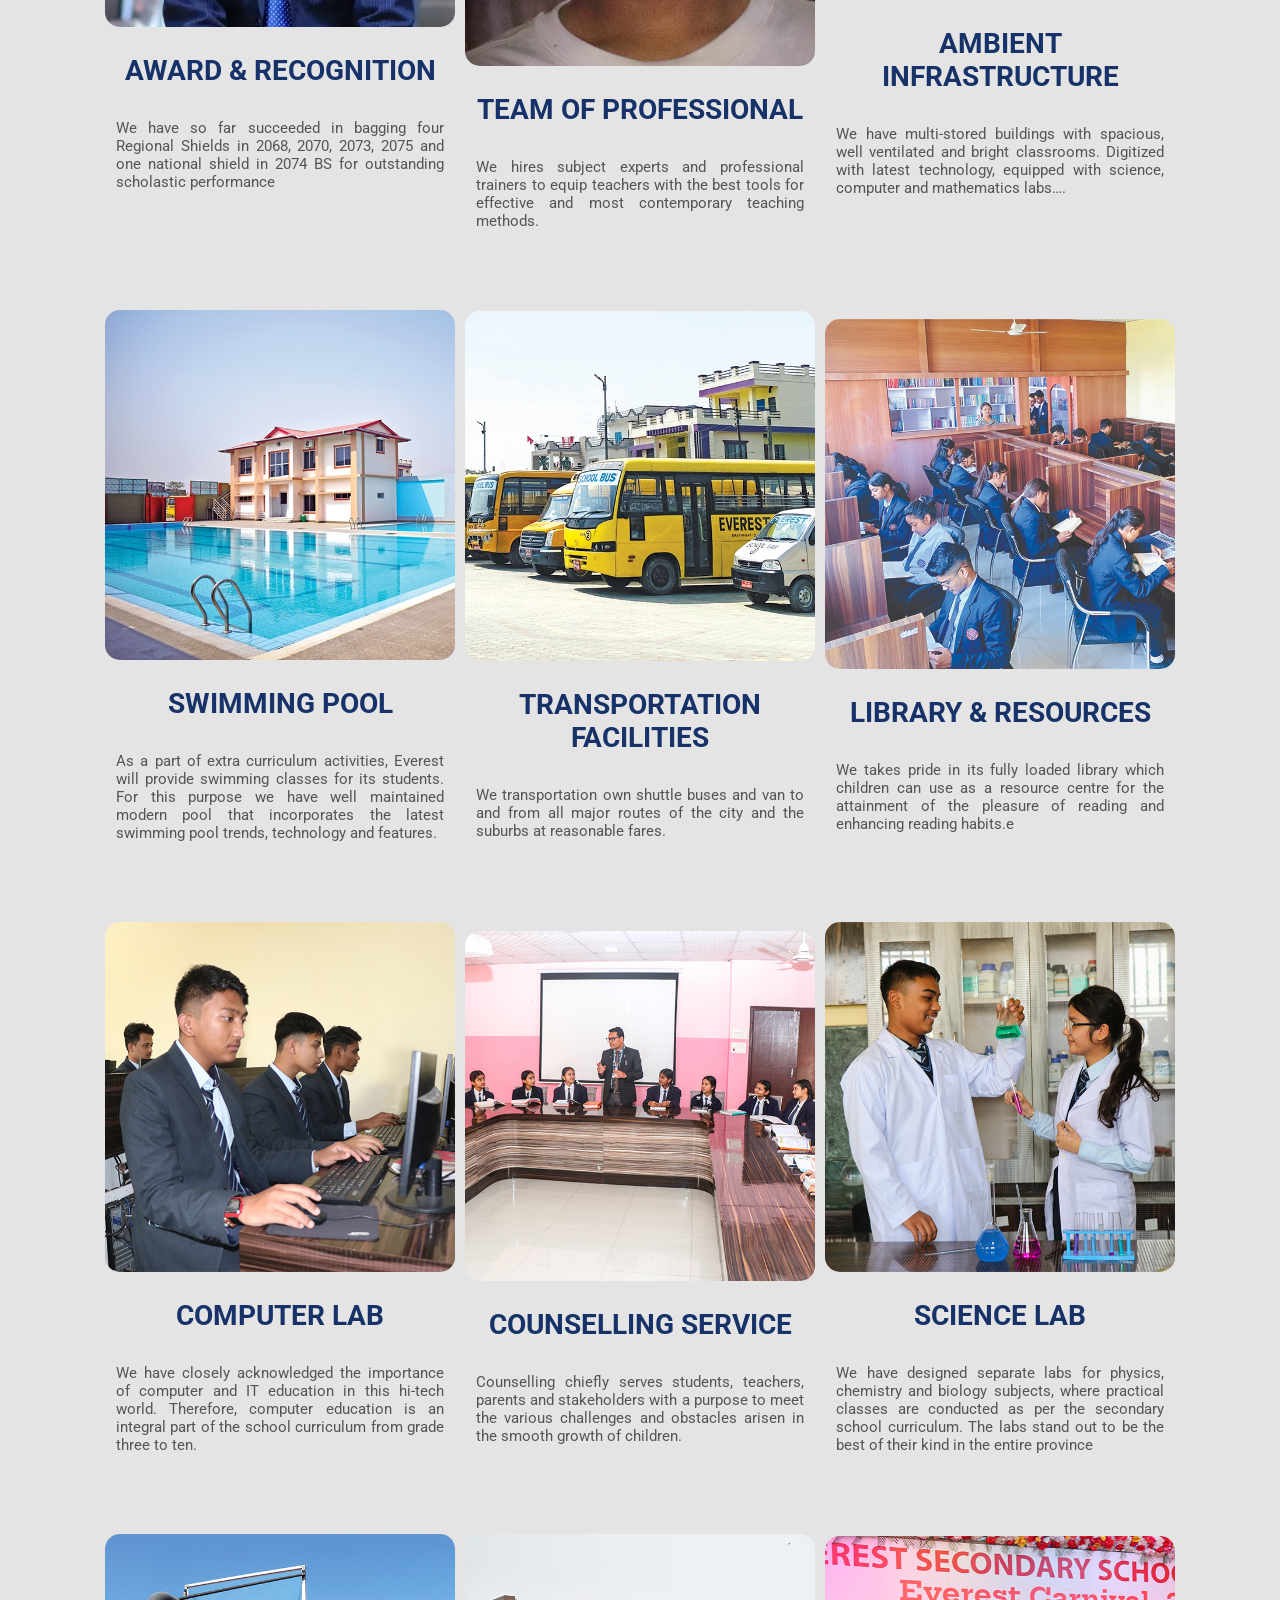
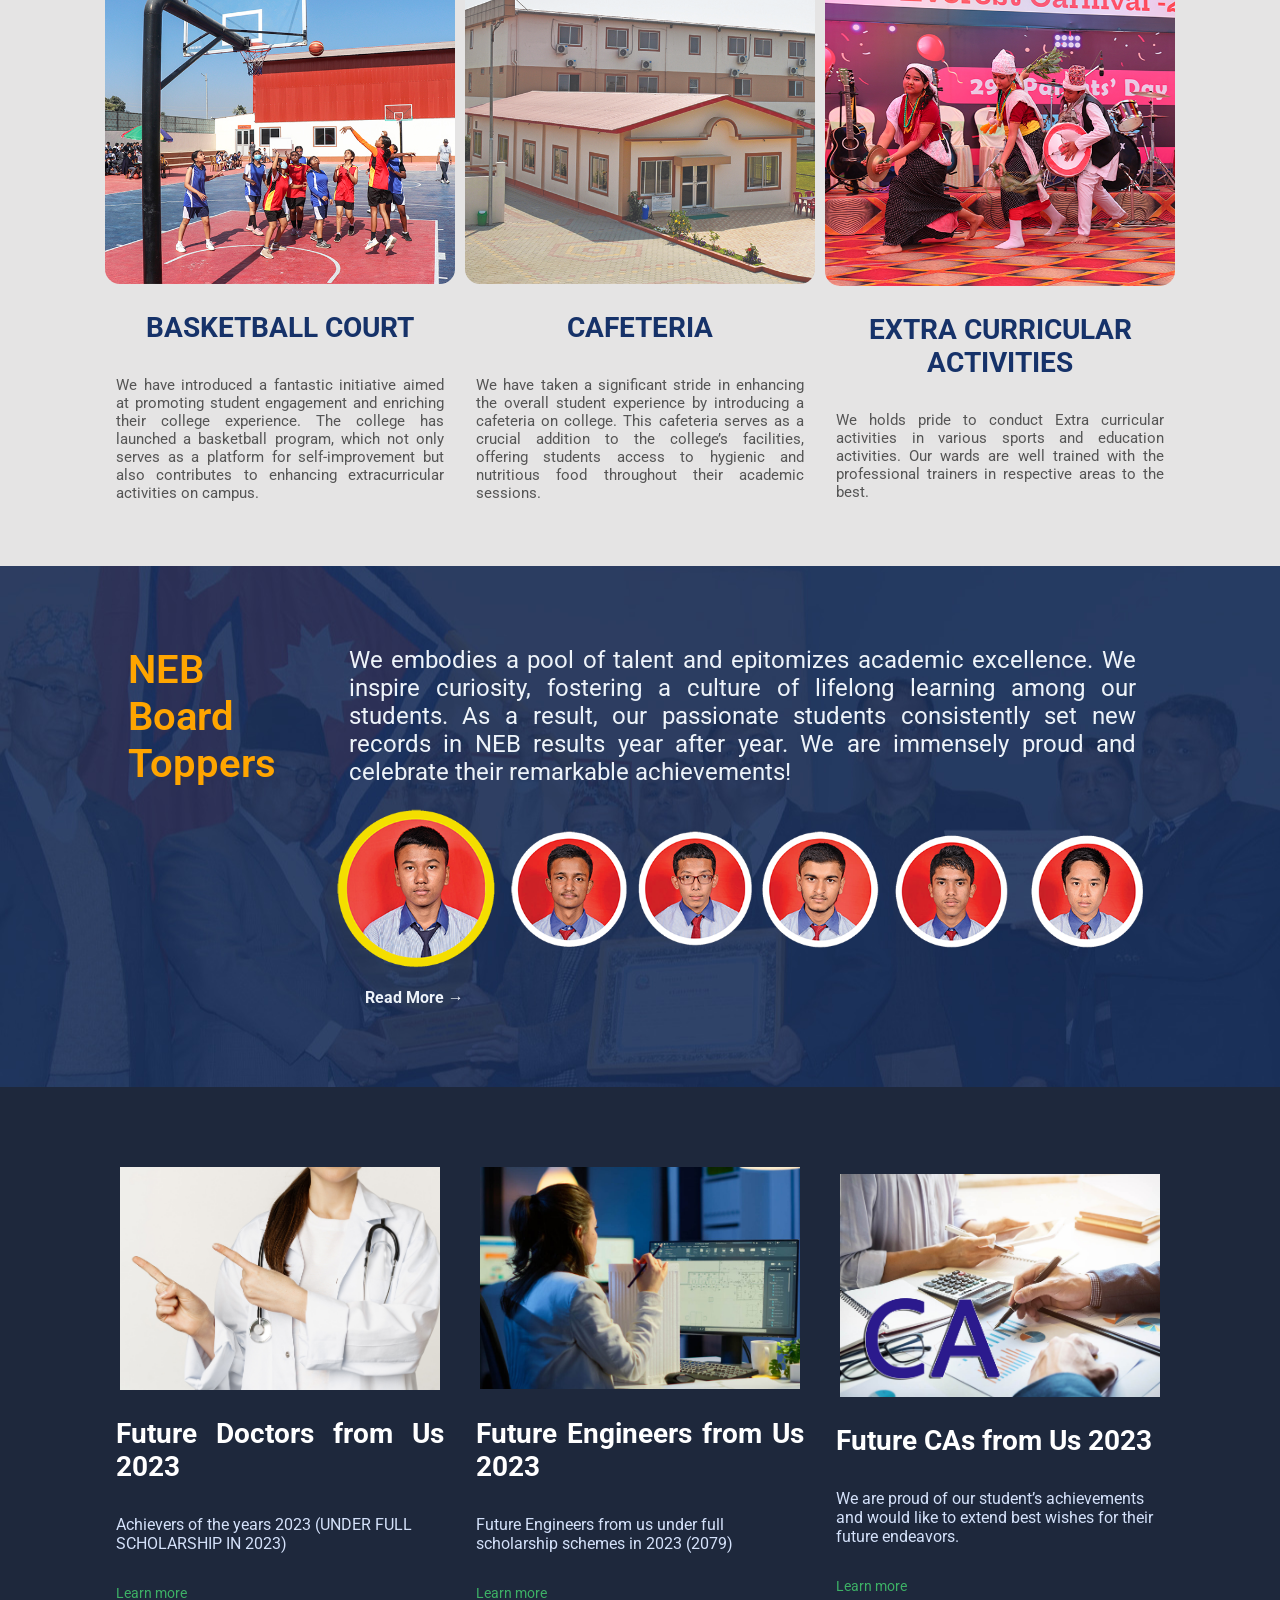
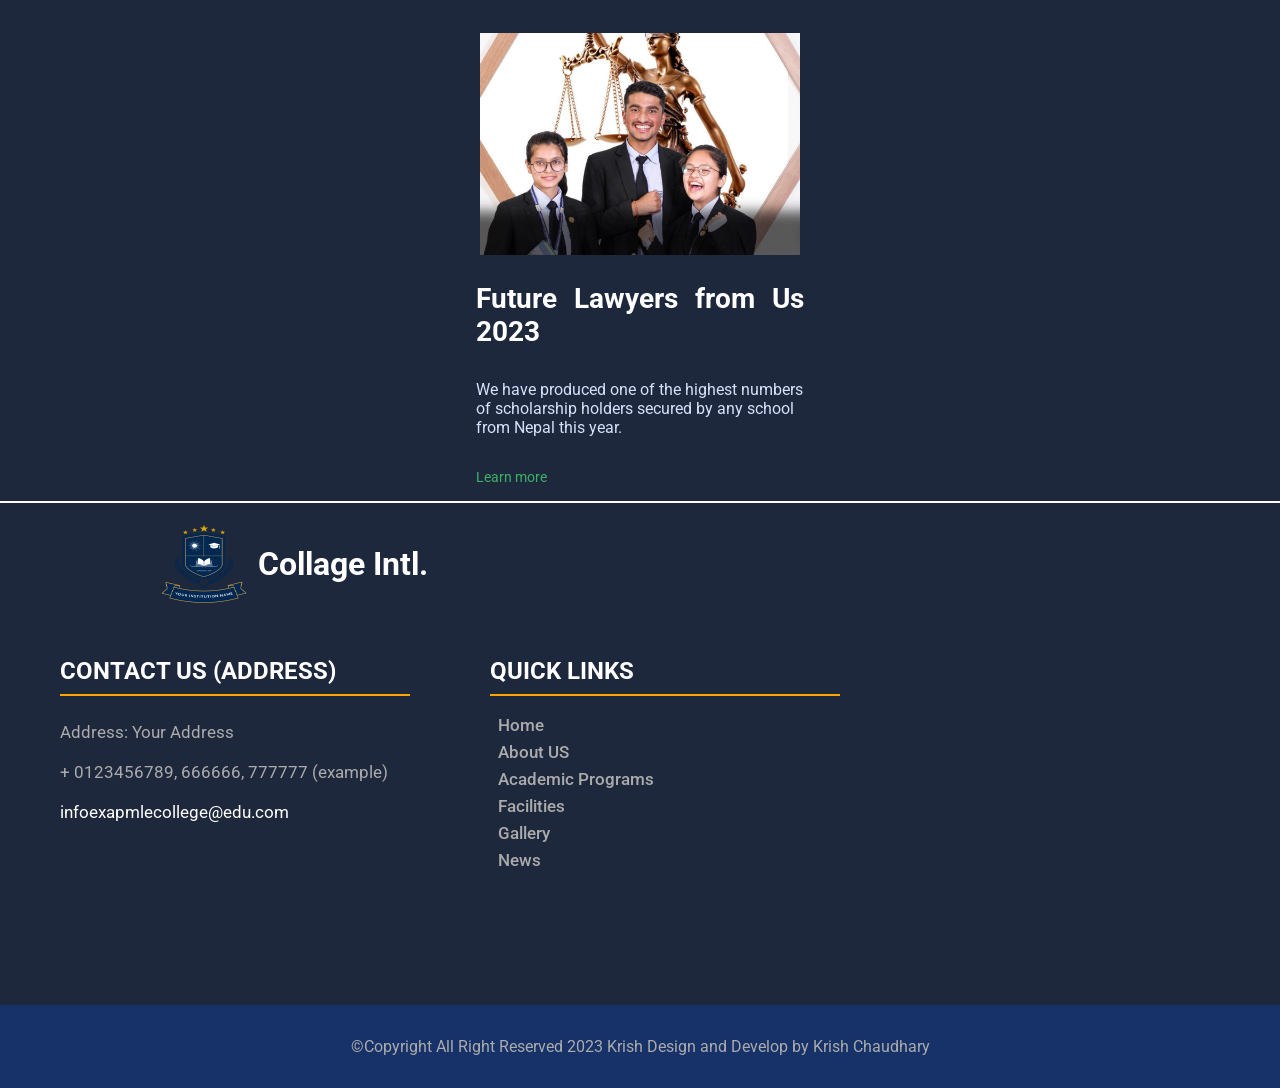
==== commit 98bfc980: "Update index.html change two img" ====
--- a/index.html
+++ b/index.html
@@ -125,13 +125,13 @@
         <h2>OUR FEATURES OF EXCELLENCE</h2>
         <div class="imgdiv-box">
             <div class="div-box">
-                <img src="Img/everest-award.webp" alt="everest-award.webp">
+                <img src="Img/Nabin.jpg" alt="Nabin.jpg">
                 <span>AWARD & RECOGNITION</span>
                 <p>We have so far succeeded in bagging four Regional Shields in 2068, 2070, 2073, 2075 and one national
                     shield in 2074 BS for outstanding scholastic performance</p>
             </div>
             <div class="div-box">
-                <img src="Img/professional-team.jpg" alt="professional-team">
+                <img src="Img/krish.jpg" alt="krish.jpg">
                 <span>TEAM OF PROFESSIONAL</span>
                 <p>We hires subject experts and professional trainers to equip teachers with the best tools for
                     effective and most contemporary teaching methods.</p>
@@ -304,4 +304,4 @@
 
 </body>
 
-</html>+</html>
